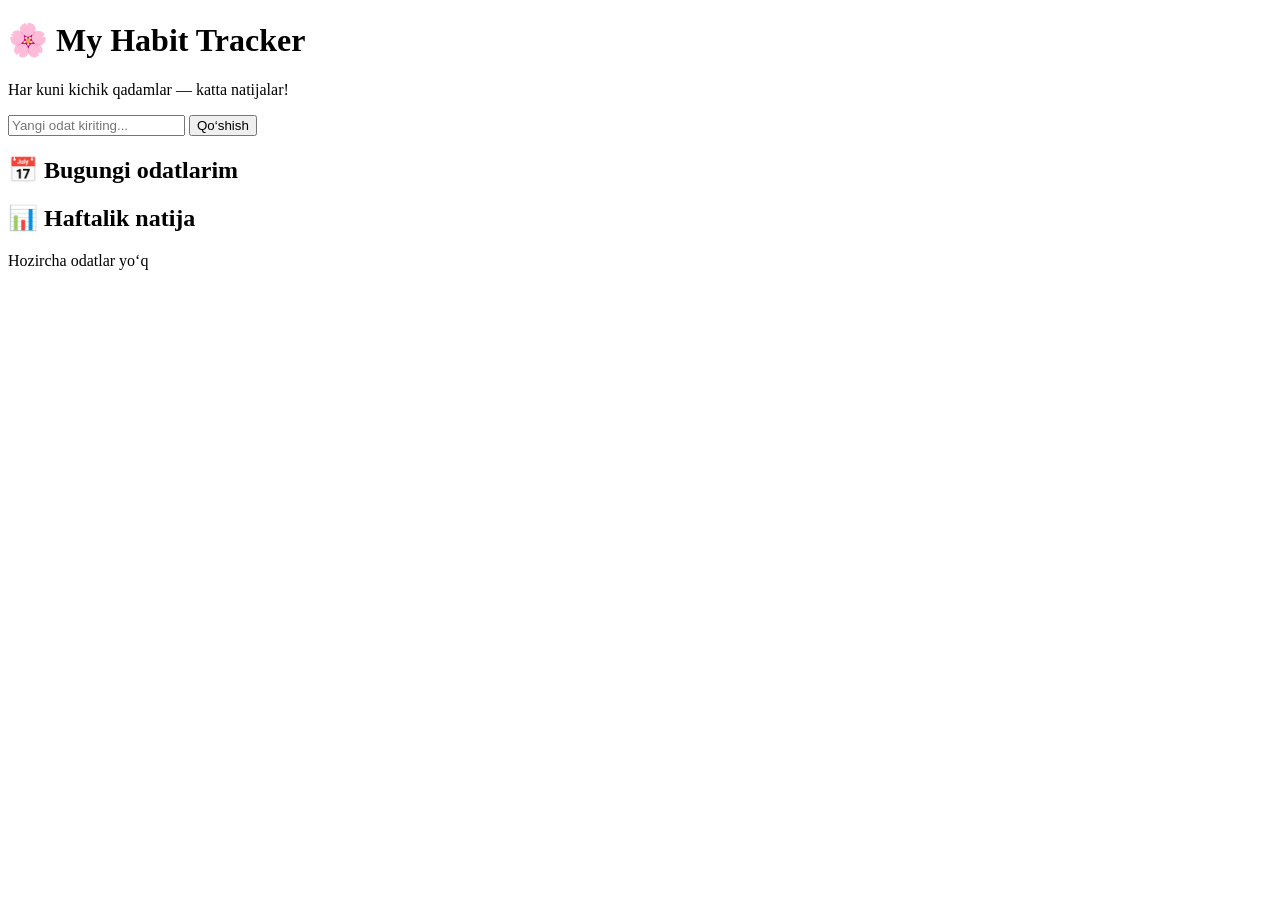
==== index.html @ 4d3b3c6b "Create index.html" ====
<!DOCTYPE html>
<html lang="uz">
<head>
  <meta charset="UTF-8">
  <meta name="viewport" content="width=device-width, initial-scale=1.0">
  <title>My Habit Tracker</title>
  <link rel="stylesheet" href="style.css">
</head>
<body>
  <div class="container">
    <h1>🌸 My Habit Tracker</h1>
    <p>Har kuni kichik qadamlar — katta natijalar!</p>

    <div class="input-box">
      <input type="text" id="habitInput" placeholder="Yangi odat kiriting...">
      <button onclick="addHabit()">Qo‘shish</button>
    </div>

    <h2>📅 Bugungi odatlarim</h2>
    <div id="habitList"></div>

    <h2>📊 Haftalik natija</h2>
    <div id="stats">Hozircha odatlar yo‘q</div>
  </div>

  <script src="script.js"></script>
</body>
</html>
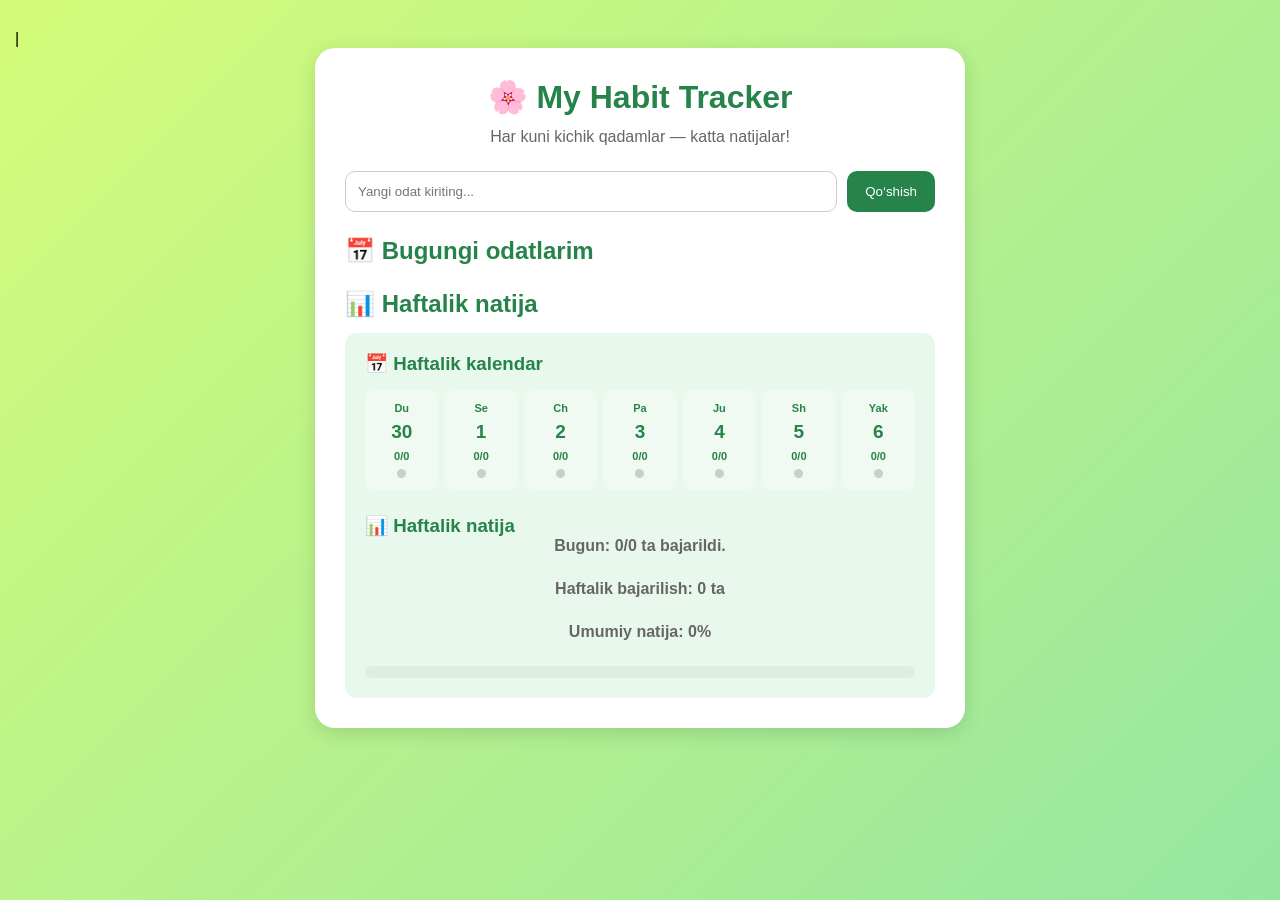
==== commit 843eb5fd: "Update index.html" ====
--- a/index.html
+++ b/index.html
@@ -2,6 +2,8 @@
 <!DOCTYPE html>
 <html lang="uz">
 <head>
+  |<link rel="manifest" href="manifest.json">
+<meta name="theme-color" content="#4f46e5">
   <meta charset="UTF-8">
   <meta name="viewport" content="width=device-width, initial-scale=1.0">
   <title>My Habit Tracker</title>
@@ -26,4 +28,9 @@
 
   <script src="script.js"></script>
 </body>
+  <script>
+  if ("serviceWorker" in navigator) {
+    navigator.serviceWorker.register("sw.js");
+  }
+</script>
 </html>
--- a/style.css
+++ b/style.css
@@ -0,0 +1,152 @@
+
+* {
+  margin: 0;
+  padding: 0;
+  box-sizing: border-box;
+}
+
+body {
+  font-family: Arial, sans-serif;
+  background: linear-gradient(135deg, #d4fc79, #96e6a1);
+  min-height: 100vh;
+  padding: 30px 15px;
+}
+
+.container {
+  max-width: 650px;
+  margin: auto;
+  background: white;
+  padding: 30px;
+  border-radius: 20px;
+  box-shadow: 0 5px 20px #0002;
+}
+
+h1 {
+  text-align: center;
+  color: #26834a;
+  margin-bottom: 12px;
+}
+
+p {
+  text-align: center;
+  color: #666;
+  margin-bottom: 25px;
+}
+
+h2 {
+  color: #26834a;
+  margin: 25px 0 15px;
+}
+
+.input-box {
+  display: flex;
+  gap: 10px;
+}
+
+input {
+  flex: 1;
+  min-width: 0;
+  padding: 12px;
+  border: 1px solid #ccc;
+  border-radius: 10px;
+}
+
+button {
+  background: #26834a;
+  color: white;
+  border: none;
+  padding: 12px 18px;
+  border-radius: 10px;
+  cursor: pointer;
+}
+
+.habit {
+  display: flex;
+  justify-content: space-between;
+  align-items: center;
+  padding: 13px;
+  margin: 10px 0;
+  background: #f0faf2;
+  border-radius: 10px;
+}
+
+.habit button {
+  padding: 8px 12px;
+}
+
+.done {
+  text-decoration: line-through;
+  color: #888;
+}
+
+#stats {
+  background: #e9f8ed;
+  padding: 20px;
+  border-radius: 12px;
+  color: #26834a;
+  font-weight: bold;
+}
+
+.habit-actions {
+  display: flex;
+  gap: 7px;
+  align-items: center;
+}
+
+.delete-btn {
+  background: #e74c3c;
+  padding: 8px 12px;
+}
+
+.weekly-calendar {
+  display: grid;
+  grid-template-columns: repeat(7, 1fr);
+  gap: 6px;
+  margin: 15px 0 25px;
+}
+
+.day-card {
+  background: #f0faf2;
+  border-radius: 10px;
+  padding: 12px 3px;
+  text-align: center;
+  display: flex;
+  flex-direction: column;
+  gap: 7px;
+  align-items: center;
+}
+
+.day-card strong {
+  font-size: 19px;
+  color: #26834a;
+}
+
+.day-card small,
+.day-card span {
+  font-size: 11px;
+}
+
+.day-dot {
+  width: 9px;
+  height: 9px;
+  border-radius: 50%;
+  background: #ccc;
+}
+
+.day-dot.active {
+  background: #26834a;
+}
+
+.progress {
+  height: 12px;
+  background: #dcefe0;
+  border-radius: 10px;
+  overflow: hidden;
+  margin-top: 12px;
+}
+
+.progress-fill {
+  height: 100%;
+  background: #26834a;
+  border-radius: 10px;
+}
